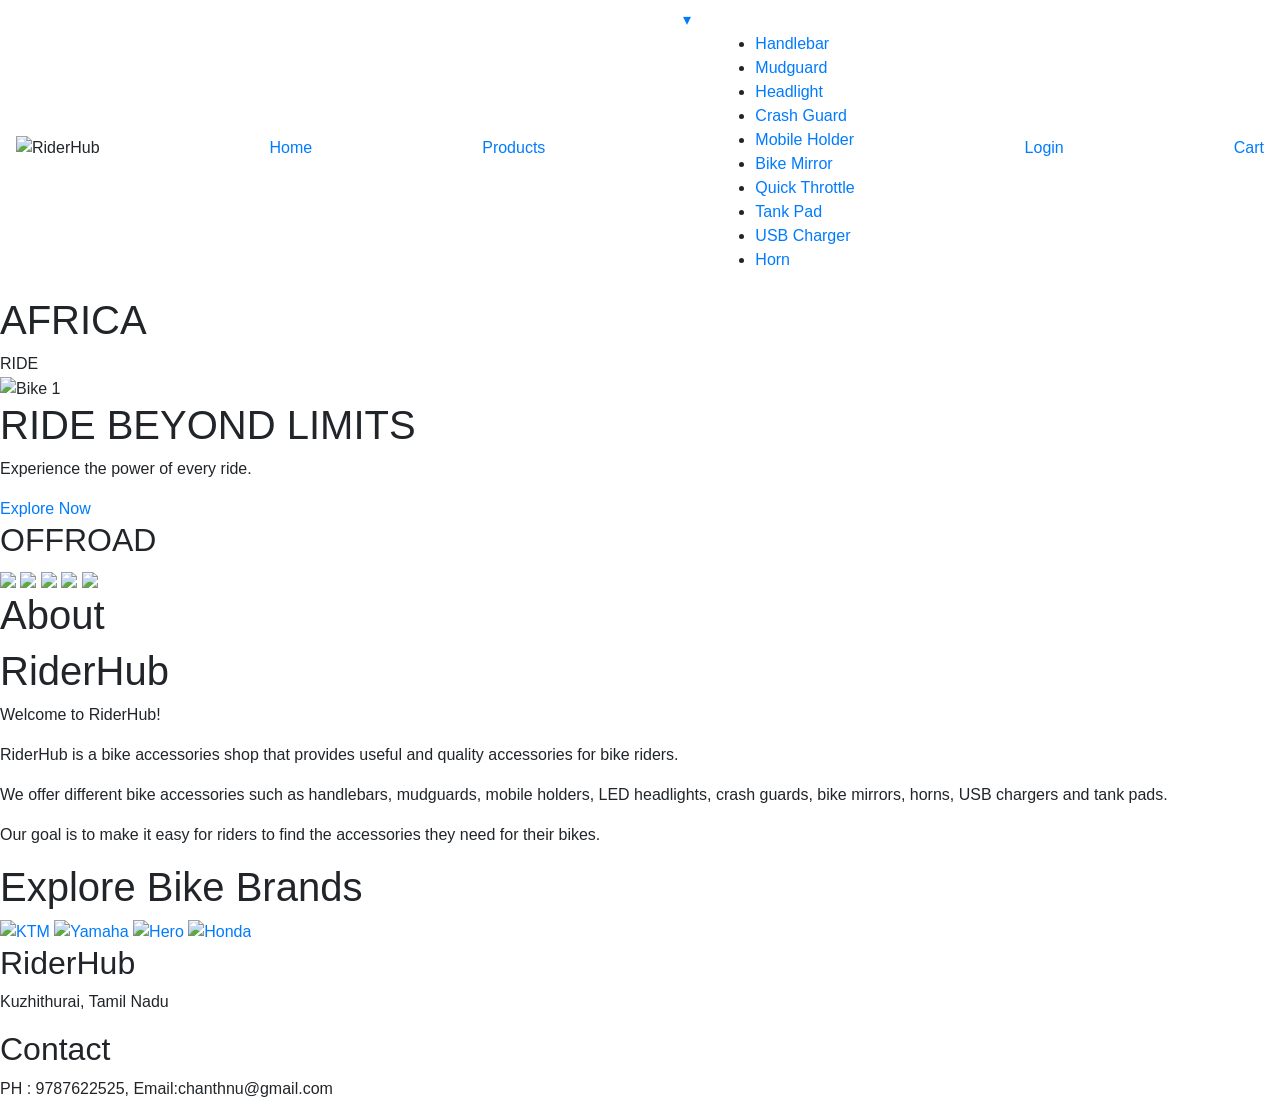
==== index.html @ 364cdafe "index adedd" ====
<!DOCTYPE html>
<html>
<head>
    <title>RiderHub Bike Accessories</title>
    <link rel="stylesheet" href="css/style.css">
   <link href="https://fonts.googleapis.com/css2?family=Coiny&display=swap" rel="stylesheet">
  <link href="https://fonts.googleapis.com/css2?family=Yellowtail&display=swap" rel="stylesheet">
  <link rel="stylesheet"
href="https://cdn.jsdelivr.net/npm/bootstrap@4.6.2/dist/css/bootstrap.min.css">

<link rel="preconnect" href="https://fonts.googleapis.com">
<link rel="preconnect" href="https://fonts.gstatic.com" crossorigin>
<link href="https://fonts.googleapis.com/css2?family=Oi&family=Rubik+Wet+Paint&display=swap" rel="stylesheet">

<link rel="preconnect" href="https://fonts.googleapis.com">
<link rel="preconnect" href="https://fonts.gstatic.com" crossorigin>
<link href="https://fonts.googleapis.com/css2?family=Bungee+Inline&family=Modak&family=Oi&family=Rubik+Wet+Paint&family=Ultra&display=swap" rel="stylesheet">
</head>
<body>

<navbar class="navbar">
     <img src="images/logo.png" class="riderhub-logo" alt="RiderHub">
     
    <a href="index.html" >Home</a>
    <a href="products.html">Products </a>
      <div class="dropdown">
    <a style="margin-left: -2em;"   class="dropbtn">▾</a>

    <ul class="dropdown-content">
        <li><a href="products.html?product=Handlebar">Handlebar</a></li>
        <li><a href="products.html?product=Mudguard">Mudguard</a></li>
        <li><a href="products.html?product=LED Headlight">Headlight</a></li>
        <li><a href="products.html?product=Crash Guard">Crash Guard</a></li>
        <li><a href="products.html?product=Mobile Holder">Mobile Holder</a></li>
        <li><a href="products.html?product=Bike Mirror">Bike Mirror</a></li>
        <li><a href="products.html?product=Quick Throttle">Quick Throttle</a></li>
        <li><a href="products.html?product=Tank Pad">Tank Pad</a></li>
        <li><a href="products.html?product=USB Charger">USB Charger</a></li>
        <li><a href="products.html?product=Horn">Horn</a></li>
    </ul>
</div>

    <a href="login.html">Login</a>
    <a href="cart.html">Cart</a>
</navbar>


<div id="carouselExampleSlidesOnly"
     class="carousel slide"
     data-ride="carousel"
     data-interval="2500">

    <div class="carousel-inner">

        <!-- Slide 1 -->
        <div class="carousel-item active">
            <div class="bike-slide">
                <div class="bike-image">
                    <div class="bike-bg-text">
                    <h1>AFRICA</h1>
                    </div>
                    <div class="hero-bike-bg">
            RIDE
        </div>
                    <img src="images/mainimage1.png" alt="Bike 1">
                </div>

                <div class="bike-content">
                    <h1>RIDE BEYOND LIMITS</h1>
                    <p>Experience the power of every ride.</p>
                    <a href="products.html" class="bike-btn">
                        Explore Now
                    </a>
                    <h2>OFF<span>ROAD</span></h2>
                </div>
            </div>
        </div>

        <!-- Slide 2 -->
        <div class="carousel-item">
            <div class="bike-slide">
                <div class="bike-image">
                    <div class="bike-bg-text">
                    <h1>B M W</h1>
                    </div>
                    <div class="hero-bike-bg">
            RIDE
        </div>
                    <img src="images/mainimage2.png" alt="Bike 2">
                </div>

                <div class="bike-content">
                    <h1>UNLEASH THE POWER</h1>
                    <p>Upgrade your ride with premium accessories.</p>
                    <a href="products.html" class="bike-btn">
                        Shop Now
                    </a>
                    <h2>SPOR<span>TY</span></h2>
                </div>
            </div>
        </div>

        <!-- Slide 3 -->
        <div class="carousel-item">
            <div class="bike-slide">
                <div class="bike-image">
                    <div class="bike-bg-text">
                    <h1>GT 650</h1>
                </div>
                <div class="hero-bike-bg">
            RIDE
        </div>
                    <img src="images/mainimage3.png" alt="Bike 3">
                </div>

                <div class="bike-content">
                    <h1>BUILT FOR SPEED</h1>
                    <p>Discover accessories made for real riders.</p>
                    <a href="products.html" class="bike-btn">
                        Discover More
                    </a>
                    <h2>RO<span>YAL</span></h2>
                </div>
            </div>
        </div>

    </div>
</div>

<div class="imageimage">

    <a class="product-image" href="products.html?product=Handlebar">
        <img src="images/handlebar.jpeg">
    </a>

    <a class="product-image" href="products.html?product=Mudguard">
        <img src="images/mudquard.jpeg">
    </a>

    <a class="product-image" href="products.html?product=Quick Throttle">
        <img src="images/quickthrottle.jpeg">
    </a>

    <a class="product-image" href="products.html?product=Mobile Holder">
        <img src="images/mobileholder.jpeg">
    </a>

    <img src="images/wheel.png" class="rolling-wheel">

    <div class="wheel-smoke"></div>

</div>


<div class="about">

    <div class="about-title">
        <h1>About</h1>
        <h1>RiderHub</h1>
    </div>

    <div class="about-text">
        <p>Welcome to RiderHub!</p>

        <p>
            RiderHub is a bike accessories shop that provides
            useful and quality accessories for bike riders.
        </p>

        <p>
            We offer different bike accessories such as
            handlebars, mudguards, mobile holders, LED headlights,
            crash guards, bike mirrors, horns, USB chargers and tank pads.
        </p>

        <p>
            Our goal is to make it easy for riders to find
            the accessories they need for their bikes.
        </p>
    </div>

</div>

<div class="bike-brands">
    <h1>Explore Bike Brands</h1>

    <div class="brand-logos">

        <a href="products.html" target="_blank">
            <img src="images/ktm.jpeg" alt="KTM">
        </a>

        <a href="products.html" target="_blank">
            <img src="images/yamaha.jpeg" alt="Yamaha">
        </a>

        <a href="products.html" target="_blank">
            <img src="images/hero.jpeg" alt="Hero">
        </a>

        <a href="products.html" target="_blank">
            <img src="images/honda.jpeg" alt="Honda">
        </a>

    </div>
</div>

<footer class="footer">
    <div>
        <h2>RiderHub</h2>
        <p>Kuzhithurai, Tamil Nadu</p>
    </div>

    <div>
        <h2>Contact</h2>
        <p>PH : 9787622525, Email:chanthnu@gmail.com</p>
    </div>
</footer>
<script>
    const brandSection = document.querySelector(".brand-logos");

const brandObserver = new IntersectionObserver((entries) => {
    entries.forEach((entry) => {
        if (entry.isIntersecting) {
            brandSection.classList.add("show");
            brandObserver.unobserve(brandSection);
        }
    });
}, {
    threshold: 0.3
});

brandObserver.observe(brandSection);


const imageSection = document.querySelector(".imageimage");

const observer = new IntersectionObserver((entries) => {

    entries.forEach(entry => {

        if (entry.isIntersecting) {

            imageSection.classList.add("animate");

            observer.unobserve(imageSection);

        }

    });

}, {
    threshold: 0.35
});

observer.observe(imageSection);
</script>
<script src="js/script.js"></script>
<script src="https://code.jquery.com/jquery-3.5.1.slim.min.js"></script>

<script src="https://cdn.jsdelivr.net/npm/bootstrap@4.6.2/dist/js/bootstrap.bundle.min.js"></script>
</body>
</html>
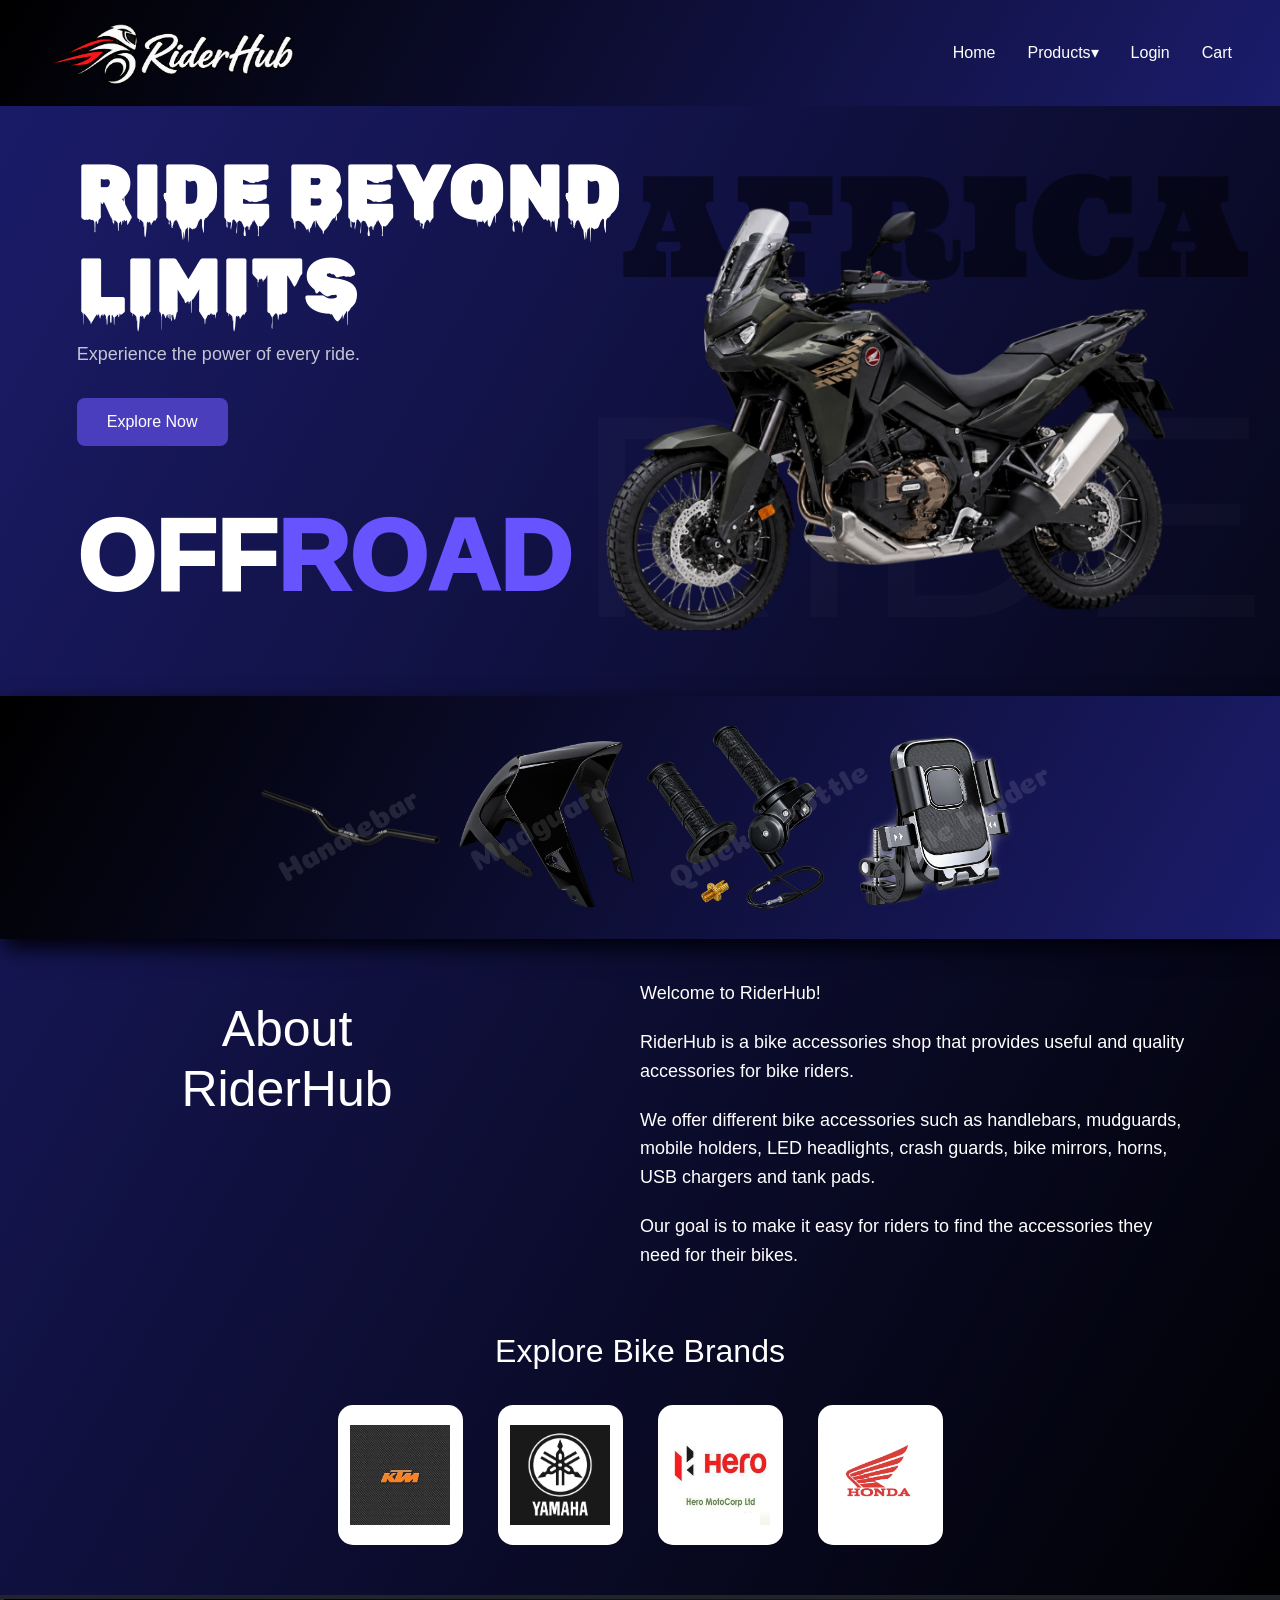
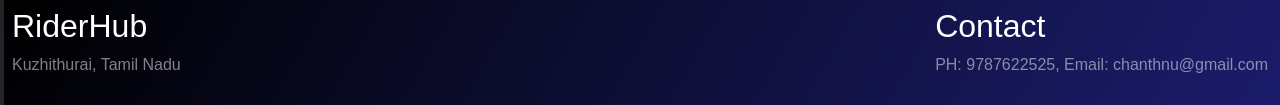
==== commit 7c7f985a: "file added" ====
--- a/index.html
+++ b/index.html
@@ -2,7 +2,7 @@
 <html>
 <head>
     <title>RiderHub Bike Accessories</title>
-    <link rel="stylesheet" href="css/style.css">
+    <link rel="stylesheet" href="./css/style.css">
    <link href="https://fonts.googleapis.com/css2?family=Coiny&display=swap" rel="stylesheet">
   <link href="https://fonts.googleapis.com/css2?family=Yellowtail&display=swap" rel="stylesheet">
   <link rel="stylesheet"
@@ -50,8 +50,13 @@
      data-ride="carousel"
      data-interval="2500">
 
+     <div class="cara-img-bg">
+    <img src="images/bmwimg.png">
+    <img src="images/hondaimg.png">
+    <img src="images/gt650img.png">
+    </div>
+
     <div class="carousel-inner">
-
         <!-- Slide 1 -->
         <div class="carousel-item active">
             <div class="bike-slide">
@@ -129,19 +134,19 @@
 
 <div class="imageimage">
 
-    <a class="product-image" href="products.html?product=Handlebar">
+    <a class="product-image" href="products.html?product=Handlebar"><span class="product-name">Handlebar</span>
         <img src="images/handlebar.jpeg">
     </a>
 
-    <a class="product-image" href="products.html?product=Mudguard">
+    <a class="product-image" href="products.html?product=Mudguard"><span class="product-name">Mudguard</span>
         <img src="images/mudquard.jpeg">
     </a>
 
-    <a class="product-image" href="products.html?product=Quick Throttle">
+    <a class="product-image" href="products.html?product=Quick Throttle"><span class="product-name">Quick Throttle</span>
         <img src="images/quickthrottle.jpeg">
     </a>
 
-    <a class="product-image" href="products.html?product=Mobile Holder">
+    <a class="product-image" href="products.html?product=Mobile Holder"><span class="product-name">Mobile Holder</span>
         <img src="images/mobileholder.jpeg">
     </a>
 
@@ -205,17 +210,20 @@
     </div>
 </div>
 
-<footer class="footer">
-    <div>
+
+
+<footer id="testFooter" class="footer">
+    <div class="footer-section">
         <h2>RiderHub</h2>
         <p>Kuzhithurai, Tamil Nadu</p>
     </div>
 
-    <div>
+    <div class="footer-section">
         <h2>Contact</h2>
-        <p>PH : 9787622525, Email:chanthnu@gmail.com</p>
+        <p>PH: 9787622525, Email: chanthnu@gmail.com</p>
     </div>
 </footer>
+
 <script>
     const brandSection = document.querySelector(".brand-logos");
 
--- a/css/style.css
+++ b/css/style.css
@@ -0,0 +1,2370 @@
+/* =====================================================
+   1. BODY - ALL PAGES
+===================================================== */
+
+body {
+    margin: 0;
+    min-height: 100vh;
+
+    font-family:
+        'Franklin Gothic Medium',
+        'Arial Narrow',
+        Arial,
+        sans-serif;
+
+    font-size: 16px;
+
+    background:
+        linear-gradient(
+            120deg,
+            #1b1c6b,
+            rgb(0, 0, 0)
+        );
+}
+
+h1,
+h2,
+navbar h2 {
+    font-family:
+        'Franklin Gothic Medium',
+        'Arial Narrow',
+        Arial,
+        sans-serif;
+}
+
+h3 {
+    font-family: "Segoe UI", sans-serif;
+    font-weight: 400;
+}
+
+
+/* =====================================================
+   DARK BACKGROUND ANIMATION
+===================================================== */
+
+@keyframes darkAnimation {
+
+    0% {
+        background-position: 0% 50%;
+    }
+
+    50% {
+        background-position: 100% 50%;
+    }
+
+    100% {
+        background-position: 0% 50%;
+    }
+}
+
+
+/* =====================================================
+   2. NAVBAR
+===================================================== */
+
+.navbar {
+    width: 100%;
+     background:
+        linear-gradient(
+            120deg,
+            rgb(0, 0, 0),
+            #1b1c6b
+        );
+    display: flex;
+
+    align-items: center;
+
+    justify-content: space-between;
+
+    padding: 15px 30px;
+
+    box-sizing: border-box;
+
+    position: relative;
+
+    z-index: 5000;
+
+}
+
+
+/* Navbar links */
+
+.navbar a,
+.navbar a:link,
+.navbar a:visited,
+.navbar a:hover,
+.navbar a:active {
+
+    color: white;
+    margin-right: 2em;
+    text-decoration: none !important;
+}
+
+
+/* =====================================================
+   RIDERHUB LOGO
+===================================================== */
+
+.riderhub-logo {
+margin: -30px auto -30px 10px;
+    width: 300px;
+    height: auto;
+}
+
+
+/* =====================================================
+   MENU BUTTON
+===================================================== */
+
+.menu-btn {
+
+    margin-right: -1em;
+
+    background: none;
+
+    border: none;
+
+    color: white;
+
+    font-size: 30px;
+
+    cursor: pointer;
+
+    padding: 10px;
+
+    z-index: 5000;
+
+    transition:
+        transform 0.3s ease,
+        color 0.3s ease;
+}
+
+.menu-btn:hover {
+
+    transform: scale(1.15);
+
+    color: #168bff;
+}
+
+
+/* =====================================================
+   3. PAGE CONTAINER
+===================================================== */
+
+.page-container {
+
+    width: 100%;
+
+    min-height: 100vh;
+
+    display: flex;
+
+    flex-direction: row;
+
+    align-items: stretch;
+
+    overflow-x: hidden;
+}
+
+
+/* =====================================================
+   MAIN WEBSITE CONTENT
+===================================================== */
+
+.main-content {
+
+    width: 100%;
+
+    min-width: 0;
+
+    flex-shrink: 0;
+
+    order:2;
+    transition:
+        width 0.6s ease;
+}
+
+
+/* =====================================================
+   MAIN CONTENT WHEN MENU OPENS
+===================================================== */
+
+.page-container.menu-open .main-content {
+    width: 80%;
+}
+
+
+/* =====================================================
+   4. SIDE MENU
+===================================================== */
+
+.menu-content {
+    
+
+    width: 0;
+
+    min-width: 0;
+
+    height: 100vh;
+
+    box-sizing: border-box;
+
+    display: flex;
+
+    flex-direction: column;
+
+    gap: 25px;
+
+    padding: 0;
+
+    opacity: 0;
+
+    overflow: hidden;
+
+    flex-shrink: 0;
+
+    transition:
+        width 0.6s ease,
+        min-width 0.6s ease,
+        padding 0.6s ease,
+        opacity 0.4s ease;
+
+        order:1;
+}
+
+
+/* =====================================================
+   MENU OPEN
+===================================================== */
+
+.page-container.menu-open .menu-content { 
+
+    width: 20%;
+
+    min-width: 20%;
+
+    height: 100vh;
+
+    padding: 100px 50px 50px;
+
+    opacity: 1;
+}
+
+/* =====================================================
+   5. MENU SEARCH / FILTER
+===================================================== */
+
+.price-filter {
+
+    margin-top: -5em;
+
+
+    width: 100%;
+
+    display: flex;
+
+    flex-direction: column;
+
+    gap: 8px;
+
+    color: white;
+
+    flex-shrink: 0;
+}
+
+
+.price-filter label {
+
+    color: white;
+
+    font-size: 20px;
+}
+
+
+.price-filter select {
+
+    width: 100%;
+
+    padding: 12px;
+
+    box-sizing: border-box;
+
+    font-size: 16px;
+
+    background: white;
+
+    color: black;
+
+    border: none;
+
+    border-radius: 6px;
+
+    outline: none;
+
+    cursor: pointer;
+}
+
+
+/* =====================================================
+   6. MENU LINKS
+===================================================== */
+
+.menu-content a {
+
+    display: block;
+
+    color: white;
+
+    text-decoration: none;
+
+    font-size: 22px;
+
+    padding: 15px;
+
+    border-radius: 8px;
+
+    white-space: nowrap;
+
+    opacity: 0;
+
+    transform: translateX(40px);
+
+    transition:
+        opacity 0.4s ease,
+        transform 0.4s ease,
+        padding-left 0.3s ease;
+}
+
+
+/* =====================================================
+   SHOW MENU LINKS
+===================================================== */
+
+.page-container.menu-open .menu-content a {
+
+    opacity: 1;
+
+    transform: translateX(0);
+}
+
+
+/* =====================================================
+   MENU LINK DELAYS
+===================================================== */
+
+.page-container.menu-open
+.menu-content a:nth-of-type(1) {
+
+    transition-delay: 0.15s;
+}
+
+
+.page-container.menu-open
+.menu-content a:nth-of-type(2) {
+
+    transition-delay: 0.25s;
+}
+
+
+.page-container.menu-open
+.menu-content a:nth-of-type(3) {
+
+    transition-delay: 0.35s;
+}
+
+
+.page-container.menu-open
+.menu-content a:nth-of-type(4) {
+
+    transition-delay: 0.45s;
+}
+
+
+/* =====================================================
+   MENU LINK HOVER
+===================================================== */
+
+.menu-content a:hover {
+
+    background: #333;
+
+    padding-left: 25px;
+}
+
+
+/* =====================================================
+   7. DROPDOWN
+===================================================== */
+
+.dropdown {
+
+    position: relative;
+}
+
+
+/* Dropdown links */
+
+.dropdown-content li a,
+.dropdown-content li a:link,
+.dropdown-content li a:visited,
+.dropdown-content li a:hover,
+.dropdown-content li a:active {
+
+    color: white;
+
+    text-decoration: none !important;
+}
+
+
+/* Dropdown box */
+
+.dropdown-content {
+
+    position: absolute;
+
+    top: calc(100% + 12px);
+
+    left: 50%;
+
+    transform:
+        translateX(-50%)
+        translateY(-15px)
+        scale(0.95);
+
+    width: 150px;
+
+    max-height: 500px;
+
+    overflow-y: auto;
+
+    background: rgb(1, 1, 61);
+
+    backdrop-filter: blur(10px);
+
+    border:
+        1px solid
+        rgba(255, 254, 254, 0.12);
+
+    border-radius: 12px;
+
+    box-shadow:
+        0 15px 35px
+        rgba(0, 0, 0, 0.5);
+
+    opacity: 0;
+
+    visibility: hidden;
+
+    transition:
+        opacity 0.3s ease,
+        transform 0.3s ease,
+        visibility 0.3s ease;
+
+    z-index: 1000;
+
+    list-style: none;
+
+    margin: 0;
+
+    padding: 8px 0;
+}
+
+
+.dropdown-content li {
+
+    list-style: none;
+
+    margin: 0;
+
+    padding: 0;
+}
+
+
+/* Dropdown product links */
+
+.dropdown-content li a {
+
+    display: block;
+
+    padding: 12px 16px;
+
+    color: white;
+
+    text-decoration: none;
+
+    font-size: 14px;
+
+    opacity: 0;
+
+    transform: translateX(-10px);
+
+    transition:
+        background 0.25s ease,
+        color 0.25s ease,
+        padding-left 0.25s ease,
+        transform 0.25s ease,
+        opacity 0.25s ease;
+}
+
+
+/* Dropdown hover */
+
+.dropdown-content li a:hover {
+
+    background:
+        rgba(255, 255, 255, 0.1);
+
+    color: #fdffff;
+
+    padding-left: 22px;
+}
+
+
+/* Dropdown open */
+
+.dropdown:hover .dropdown-content {
+
+    opacity: 1;
+
+    visibility: visible;
+
+    transform:
+        translateX(-50%)
+        translateY(0)
+        scale(1);
+}
+
+
+/* Dropdown links animation */
+
+.dropdown:hover
+.dropdown-content li a {
+
+    opacity: 1;
+
+    transform: translateX(0);
+}
+
+
+/* Dropdown delays */
+
+.dropdown:hover
+.dropdown-content li:nth-child(1) a {
+    transition-delay: 0.03s;
+}
+
+.dropdown:hover
+.dropdown-content li:nth-child(2) a {
+    transition-delay: 0.06s;
+}
+
+.dropdown:hover
+.dropdown-content li:nth-child(3) a {
+    transition-delay: 0.09s;
+}
+
+.dropdown:hover
+.dropdown-content li:nth-child(4) a {
+    transition-delay: 0.12s;
+}
+
+.dropdown:hover
+.dropdown-content li:nth-child(5) a {
+    transition-delay: 0.15s;
+}
+
+.dropdown:hover
+.dropdown-content li:nth-child(6) a {
+    transition-delay: 0.18s;
+}
+
+.dropdown:hover
+.dropdown-content li:nth-child(7) a {
+    transition-delay: 0.21s;
+}
+
+.dropdown:hover
+.dropdown-content li:nth-child(8) a {
+    transition-delay: 0.24s;
+}
+
+.dropdown:hover
+.dropdown-content li:nth-child(9) a {
+    transition-delay: 0.27s;
+}
+
+.dropdown:hover
+.dropdown-content li:nth-child(10) a {
+    transition-delay: 0.30s;
+}
+
+
+/* Dropdown scrollbar */
+
+.dropdown-content::-webkit-scrollbar {
+
+    width: 5px;
+}
+
+.dropdown-content::-webkit-scrollbar-thumb {
+
+    background: #000;
+
+    border-radius: 10px;
+}
+
+.dropdown-content::-webkit-scrollbar-track {
+
+    background: transparent;
+}
+
+
+/* =====================================================
+   8. COMMON BUTTONS
+===================================================== */
+
+.button,
+button {
+
+    background: #ff5722;
+
+    color: white;
+
+    padding: 12px 20px;
+
+    border: 0;
+
+    border-radius: 5px;
+
+    cursor: pointer;
+}
+
+
+/* =====================================================
+   9. HOME PAGE - MAIN BANNER
+===================================================== */
+
+.imageimg {
+
+    position: relative;
+
+    margin-top: -1em;
+
+    margin-left: 8em;
+
+    width: 80%;
+}
+
+
+.imageimg img {
+
+    background: transparent;
+
+    width: 100%;
+
+    height: auto;
+
+    display: block;
+}
+
+
+.imagecontent {
+
+    width: 90px;
+
+    margin-top: -44%;
+
+    max-width: 40px;
+
+    margin-left: 3%;
+
+    padding-top: 100px;
+
+    color: #eee;
+}
+
+
+.imagecontent h1 {
+
+    font-size: 88px;
+
+    margin-bottom: 15px;
+
+    font-family: 'Coiny', cursive;
+}
+
+
+.imagecontent p {
+
+    font-size: 20px;
+
+    margin-bottom: 25px;
+}
+
+
+.imagecontent .button {
+
+    display: inline-block;
+
+    padding: 20px 50px;
+
+    text-decoration: none;
+
+    border-radius: 5%;
+
+    background-color: rgb(255, 153, 0);
+
+    color: white;
+
+    transition: all 0.3s ease;
+
+    cursor: pointer;
+
+    border: 0.5px solid white;
+}
+
+
+.imagecontent .button:hover,
+.imagecontent .button:active {
+
+    background-color: rgb(255, 0, 0);
+
+    transform: scale(1.35);
+
+    box-shadow:
+        0 0 20px #fafafa;
+}
+
+
+/* =====================================================
+   HOME BANNER MOBILE
+===================================================== */
+
+@media (max-width: 768px) {
+
+    .imagecontent {
+
+        width: 80%;
+
+        margin-left: 5%;
+
+        padding-top: 50px;
+    }
+
+    .imagecontent h1 {
+
+        font-size: 35px;
+    }
+
+    .imagecontent p {
+
+        font-size: 16px;
+    }
+}
+
+
+
+
+/* =====================================================
+   10. FOUR PRODUCT IMAGES
+===========================================================================*/
+.imageimage {
+    margin-top: -20px;
+    padding: 30px;
+     background:
+        linear-gradient(
+            120deg,
+            rgb(0, 0, 0),
+            #1b1c6b
+        );
+    display: flex;
+    justify-content: center;
+    align-items: center;
+    gap: 10px;
+    width: 100%;
+    position: relative;
+    overflow: hidden;
+     box-shadow:4px 9px 20px
+        rgb(0, 0, 10);
+}
+
+.product-image {
+    width: 15%;
+    opacity: 0;
+    transform: scale(0.4);
+    visibility: hidden;
+        display: inline-block;
+
+}
+
+.product-image img {
+        position: relative;
+    z-index: 1;
+    width: 100%;
+    transition: transform 0.3s ease-out;
+}
+
+.product-name {
+    position: absolute;
+        display: inline-block;
+    top: 40%;
+    left: 5%;
+    font-family: 'Coiny', cursive;
+    font-size: 30px;
+    color: rgba(253, 253, 255, 0.11);
+    z-index: 2;
+     transform: rotate(-30deg);
+     white-space: nowrap;
+     pointer-events: none;
+}
+.product-image :hover {
+
+    transform: scale(1.1);
+ 
+}
+
+/* =================================
+   BEFORE SECTION IS REACHED
+   ================================= */
+
+.rolling-wheel {
+    position: absolute;
+    left: -150px;
+    width: 200px;
+    z-index: 10;
+    
+    opacity: 0;
+}
+
+.wheel-smoke {
+    position: absolute;
+    left: -100px;
+    width: 70px;
+    height: 40px;
+    z-index: 9;
+
+    opacity: 0;
+}
+
+
+/* =================================
+   START ANIMATION
+   ================================= */
+
+.imageimage.animate .rolling-wheel {
+    animation: wheelRoll 2.5s linear forwards;
+}
+
+.imageimage.animate .wheel-smoke {
+    animation: smokeRoll 2.5s linear forwards;
+}
+
+
+/* =================================
+   PRODUCT IMAGES
+   ================================= */
+
+.imageimage.animate .product-image:nth-child(1) {
+    animation: productPop 0.7s ease-out 0.7s forwards;
+}
+
+.imageimage.animate .product-image:nth-child(2) {
+    animation: productPop 0.7s ease-out 1.1s forwards;
+}
+
+.imageimage.animate .product-image:nth-child(3) {
+    animation: productPop 0.7s ease-out 1.5s forwards;
+}
+
+.imageimage.animate .product-image:nth-child(4) {
+    animation: productPop 0.7s ease-out 1.9s forwards;
+}
+
+
+/* =================================
+   WHEEL
+   ================================= */
+
+@keyframes wheelRoll {
+
+    0% {
+        left: -150px;
+        transform: rotate(0deg);
+        opacity: 1;
+    }
+
+    80% {
+        opacity: 1;
+    }
+
+    100% {
+        left: calc(100% + 50px);
+        transform: rotate(720deg);
+        opacity: 0;
+    }
+}
+
+
+/* =================================
+   SMOKE
+   ================================= */
+
+@keyframes smokeRoll {
+
+    0% {
+        left: -120px;
+        opacity: 0;
+    }
+
+    10% {
+        opacity: 1;
+    }
+
+    75% {
+        opacity: 0.8;
+    }
+
+    90% {
+        opacity: 0.3;
+    }
+
+    100% {
+        left: calc(100% + 80px);
+        opacity: 0;
+    }
+}
+
+
+/* =================================
+   SMOKE PARTICLES
+   ================================= */
+
+.wheel-smoke::before,
+.wheel-smoke::after {
+    content: "";
+    position: absolute;
+    width: 100px;
+    height: 70px;
+
+    background: rgba(255, 255, 255, 0.45);
+
+    border-radius: 50%;
+    filter: blur(5px);
+}
+
+.wheel-smoke::before {
+    left: 0;
+    bottom: 0;
+    animation: smokeParticle 0.8s ease-out infinite;
+}
+
+.wheel-smoke::after {
+    left: 90px;
+    bottom: 0px;
+    top: 50px;
+    animation: smokeParticle 1s ease-out 0.2s infinite;
+}
+
+@keyframes smokeParticle {
+
+    0% {
+        transform: translate(0, 0) scale(0.5);
+        opacity: 0;
+    }
+
+    30% {
+        opacity: 0.7;
+    }
+
+    100% {
+        transform: translate(-25px, -35px) scale(1.4);
+        opacity: 0;
+    }
+}
+
+
+/* =================================
+   PRODUCT POP
+   ================================= */
+
+@keyframes productPop {
+
+    0% {
+        opacity: 0;
+        visibility: visible;
+        transform: scale(0.4);
+    }
+
+    60% {
+        opacity: 1;
+        transform: scale(1.15);
+    }
+
+    100% {
+        opacity: 1;
+        visibility: visible;
+        transform: scale(1);
+    }
+}
+/* =====================================================
+   11. ABOUT
+===================================================== */
+
+.about {
+
+    width: 100%;
+
+    padding: 40px 30px;
+
+    color: white;
+
+    margin-bottom: 3em;
+
+    display: grid;
+
+    grid-template-columns: 1fr 1fr;
+
+    align-items: start;
+
+    box-sizing: border-box;
+}
+
+
+.about-title {
+
+    order: 1;
+
+    text-align: center;
+
+    margin-left: -6em;
+
+    margin-top: 0;
+
+    padding-top: 20px;
+}
+
+
+.about-title h1 {
+
+    font-size: 50px;
+
+    margin: 0;
+}
+
+
+.about-text {
+
+    order: 2;
+}
+
+
+.about-text p {
+
+    width: 90%;
+
+    font-size: 18px;
+
+    line-height: 1.6;
+
+    margin:
+        0 0 20px 0;
+}
+
+
+/* =====================================================
+   12. BIKE BRANDS
+===================================================== */
+
+.bike-brands {
+
+    margin-top: -6em;
+
+    text-align: center;
+
+    padding: 50px 20px;
+
+    color: white;
+}
+
+
+.bike-brands h1 {
+
+    font-size: 32px;
+
+    margin-bottom: 35px;
+}
+
+
+/* Brand logos */
+
+.brand-logos {
+
+    display: flex;
+
+    justify-content: center;
+
+    align-items: center;
+
+    flex-wrap: wrap;
+
+    gap: 35px;
+}
+
+
+.brand-logos a {
+
+    width: 125px;
+
+    height: 140px;
+
+    background: white;
+
+    border-radius: 15px;
+
+    display: flex;
+
+    align-items: center;
+
+    justify-content: center;
+
+    text-decoration: none;
+
+    opacity: 0;
+
+    transform: scale(0.2);
+
+    transition:
+        transform 0.3s ease-out,
+        box-shadow 0.12s ease-out;
+}
+
+
+.brand-logos img {
+
+    width: 120px;
+
+    height: 100px;
+
+    object-fit: contain;
+
+    opacity: 0.9;
+
+    pointer-events: none;
+}
+
+
+/* Brand reveal */
+
+.brand-logos.show a {
+
+    opacity: 1;
+
+    transform: scale(1);
+
+    transition:
+        opacity 0s ease,
+        transform 0.5s ease,
+        box-shadow 0s ease;
+}
+
+
+.brand-logos.show a:nth-child(4) {
+
+    transition-delay: 0.2s;
+}
+
+
+.brand-logos.show a:nth-child(3) {
+
+    transition-delay: 0.45s;
+}
+
+
+.brand-logos.show a:nth-child(2) {
+
+    transition-delay: 0.66s;
+}
+
+
+.brand-logos.show a:nth-child(1) {
+
+    transition-delay: 0.90s;
+}
+
+
+/* Brand hover */
+
+.brand-logos.show a:hover {
+
+    transform: scale(1.1);
+
+    box-shadow:
+        0 0 10px #2563eb,
+        0 0 25px #2563eb,
+        0 0 40px rgba(37, 99, 235, 0.5);
+
+    z-index: 5;
+
+    transition:
+        transform 0.12s ease-out,
+        box-shadow 0.12s ease-out;
+} */
+
+
+/* =====================================================
+   13. FOOTER
+===================================================== */
+#testFooter {
+    display: flex;
+    flex-direction: row;
+    justify-content:center;
+    align-items: flex-start;
+    flex-wrap: nowrap;
+
+    width: 100%;
+    padding: 12px;
+    box-sizing: border-box;
+    background-color: #e2e1e1;
+    color: white;
+    gap: 10px;
+}
+
+#testFooter h2{
+    color: white;
+}
+
+#testFooter p{
+    color: white;
+    opacity: 50%;
+}
+
+#testFooter {
+     background:
+        linear-gradient(
+            120deg,
+            rgb(0, 0, 0),
+            #1b1c6b
+        );
+        box-shadow: inset 4px 4px ;
+    display: flex !important;
+    flex-direction: row !important;
+    justify-content: space-between !important;
+    padding: 12px !important;
+}
+/* =====================================================
+   14. PRODUCTS PAGE TITLE
+===================================================== */
+
+.title {
+
+    text-align: center;
+
+    margin: 40px;
+
+    color: white;
+}
+
+
+/* =====================================================
+   15. PRODUCTS
+===================================================== */
+
+.products {
+
+    width: 90%;
+
+    margin: 30px auto;
+
+    display: grid;
+
+    grid-template-columns:
+        repeat(5, 1fr);
+
+    gap: 20px;
+
+    transition:
+        width 0.6s ease,
+        margin 0.6s ease;
+}
+
+
+/* =====================================================
+   PRODUCTS WHEN MENU OPEN
+===================================================== */
+
+.page-container.menu-open .products {
+
+    width: 90%;
+
+    grid-template-columns:
+        repeat(2, 1fr);
+}
+
+
+/* =====================================================
+   PRODUCT CARD
+===================================================== */
+
+.product {
+
+    opacity: 0.9;
+
+    border:
+        0.5px solid
+        rgb(252, 250, 250);
+
+    box-shadow:
+        inset 2px 2px 2px
+        rgb(0, 0, 82);
+
+    background:
+        rgb(250, 249, 249);
+
+    padding: 15px;
+
+    text-align: center;
+
+    border-radius: 8px;
+
+    transition:
+        transform 0.3s ease,
+        box-shadow 0.3s ease;
+}
+
+
+/* Product hover */
+
+.product:hover {
+
+    transform: scale(1.05);
+
+    box-shadow:
+        0 0 20px #eb2525;
+}
+
+
+/* =====================================================
+   PRODUCT IMAGE
+===================================================== */
+
+.image {
+
+    height: 120px;
+
+    background-color:
+        rgb(231, 231, 231);
+
+    display: flex;
+
+    justify-content: center;
+
+    align-items: center;
+
+    font-size: 55px;
+
+    border-radius: 10%;
+}
+
+
+.image img {
+
+    width: 100%;
+
+    height: 100%;
+
+    object-fit: contain;
+}
+
+
+/* =====================================================
+   PRODUCT BUTTON
+===================================================== */
+
+.product button {
+
+    background:
+        rgb(0, 45, 75);
+
+    color: white;
+
+    border: none;
+
+    padding: 10px 15px;
+
+    border-radius: 5px;
+
+    cursor: pointer;
+
+    transition:
+        background 0.3s ease,
+        transform 0.3s ease;
+}
+
+
+.product button:hover {
+
+    background:
+        rgb(0, 73, 182);
+
+    transform:
+        scale(1.05);
+}
+
+
+/* =====================================================
+   PRODUCT TITLE
+===================================================== */
+
+.product h3 {
+
+    color:
+        rgb(0, 73, 182);
+}
+
+
+/* =====================================================
+   PRODUCT PRICE
+===================================================== */
+
+.product p {
+
+    color:
+        rgb(226, 0, 0);
+}
+
+
+/* =====================================================
+   16. PRODUCTS PAGE BOTTOM MESSAGE
+===================================================== */
+
+.home {
+
+    text-align: center;
+
+    padding: 100px 20px;
+
+    margin-bottom: 0;
+
+    color: white;
+}
+
+
+/* =====================================================
+   17. DASHBOARD
+===================================================== */
+
+.dashboard {
+
+    width: 80%;
+
+    margin: 40px auto;
+
+    background: white;
+
+    padding: 30px;
+
+    border-radius: 8px;
+}
+
+
+/* =====================================================
+   18. CART
+===================================================== */
+
+.cart {
+
+    width: 80%;
+
+    background: #060b15;
+
+    margin: 40px auto;
+
+    padding: 30px;
+
+    border-radius: 8px;
+}
+
+
+.cart h1 {
+
+    margin-bottom: 25px;
+}
+
+
+/* Cart item */
+
+.cart-item {
+
+    display: flex;
+
+    align-items: center;
+
+    gap: 25px;
+
+    padding: 20px;
+
+    margin-bottom: 15px;
+
+    background: #111827;
+
+    border-radius: 10px;
+
+    flex-wrap: wrap;
+
+    color: #ffffff;
+}
+
+
+.cart-item img {
+
+    width: 100px;
+
+    height: 80px;
+
+    object-fit: contain;
+
+    flex-shrink: 0;
+}
+
+
+.cart-item h3 {
+
+    font-size: 18px;
+
+    min-width: 130px;
+
+    color: #ffffff;
+}
+
+
+.cart-item p {
+
+    font-size: 15px;
+
+    margin: 0;
+
+    color: #ffffff;
+}
+
+
+/* Quantity */
+
+.quantity-controls {
+
+    display: flex;
+
+    align-items: center;
+
+    gap: 12px;
+
+    color: #ffffff;
+}
+
+
+.quantity-controls button {
+
+    padding: 6px 12px;
+
+    border-radius: 5px;
+
+    cursor: pointer;
+}
+
+
+/* Remove */
+
+.cart-item > button {
+
+    padding: 8px 15px;
+
+    background: #dc2626;
+
+    color: white;
+
+    border: none;
+
+    border-radius: 5px;
+
+    cursor: pointer;
+}
+
+
+/* Place order */
+
+.cart > button {
+
+    display: block;
+
+    margin:
+        25px 0 0 auto;
+
+    padding:
+        12px 25px;
+
+    cursor: pointer;
+}
+
+
+/* =====================================================
+   19. DASHBOARD BOXES
+===================================================== */
+
+.boxes {
+
+    display: grid;
+
+    grid-template-columns:
+        repeat(4, 1fr);
+
+    gap: 15px;
+}
+
+
+.boxes div {
+
+    background: #eee;
+
+    padding: 20px;
+
+    text-align: center;
+}
+
+
+.boxes p {
+
+    font-size: 30px;
+
+    font-weight: bold;
+}
+
+
+/* =====================================================
+   20. TABLE
+===================================================== */
+
+table {
+
+    width: 100%;
+
+    border-collapse: collapse;
+}
+
+
+th,
+td {
+
+    border:
+        1px solid #ddd;
+
+    padding: 12px;
+
+    text-align: left;
+}
+
+
+/* =====================================================
+   21. BIKE CAROUSEL
+===================================================== */
+
+.carousel {
+
+    width: 100%;
+
+    background: transparent;
+
+    margin-top: 2em;
+
+    overflow: hidden;
+}
+
+.carousel-item .bike-image img {
+    opacity: 0;
+}
+
+.carousel-item.active .bike-image img {
+    animation: bikeFadeIn 0.8s ease forwards;
+}
+
+
+@keyframes bikeFadeIn {
+    from {
+        opacity: 0
+    }
+
+    to {
+        opacity: 1;
+    }
+}
+
+.hero-bike-bg {
+
+    position: absolute;
+
+    right: 0%;
+    top:22%;
+
+    font-family: Impact, sans-serif;
+
+    font-size: 290px;
+
+    color: rgba(255,255,255,0.025);
+
+    z-index: 1;
+}
+
+.bike-slide {
+
+    display: flex;
+
+    margin-right: -4em;
+
+    flex-direction: row-reverse;
+
+    align-items: flex-start;
+
+    justify-content: space-between;
+
+    min-height: 450px;
+
+    padding: 30px 6%;
+
+    gap: 30px;
+}
+
+
+/* Bike image */
+
+.bike-image {
+
+    margin-top: 30px;
+
+    position: relative;
+
+    width: 100%;
+
+    height: auto;
+
+    display: flex;
+
+    /* align-items: flex-start; */
+
+    justify-content: flex-end;
+}
+
+/* //logo imge// */
+.cara-img-bg {
+    position: relative;
+    width: 300px;
+    height: 200px;
+    margin-top:-15%;
+     z-index: 5;
+     opacity: 3%;
+}
+
+.cara-img-bg img {
+    position: absolute;
+    top: 88%;
+    left:70%;
+    width: 190%;
+    height: auto;
+    object-fit:contain;
+    opacity: 0;
+    animation: imageSlide 7.5s infinite;
+}
+
+.cara-img-bg img:nth-child(1) {
+    animation-delay: 0s;
+}
+
+.cara-img-bg img:nth-child(2) {
+    animation-delay: 2.5s;
+}
+
+.cara-img-bg img:nth-child(3) {
+    animation-delay: 5s;
+}
+
+@keyframes imageSlide {
+    0% {
+        opacity: 0;
+    }
+    5% {
+        opacity: 1;
+    }
+    26% {
+        opacity: 1;
+    }
+    73.73% {
+        opacity: 0;
+    }
+    100% {
+        opacity: 0;
+    }
+}
+
+/* Background text */
+
+.bike-bg-text {
+
+    position: absolute;
+
+    top: -15%;
+
+    right: 3%;
+
+    color:
+        rgba(0, 0, 0, 0.473);
+
+    z-index: 1;
+
+    animation:
+        bike-bg-text 1.2s ease;
+}
+
+
+.bike-bg-text h1 {
+     font-family: "Ultra", serif;
+  font-weight: 400;
+  font-style: normal;
+    font-size: 140px;
+     white-space: nowrap;
+}
+
+
+/* Bike image */
+
+.bike-image img {
+
+    position: relative;
+
+    width: 130%;
+
+    height: auto;
+
+    object-fit: contain;
+
+    z-index: 2;
+
+    animation:
+        bikeEnter 1s ease;
+}
+
+
+/* =====================================================
+   BIKE CONTENT
+===================================================== */
+
+.bike-content {
+
+    width:100%;
+
+    height: auto;
+
+    text-align: left;
+
+    color: white;
+
+    animation:
+        textEnter 1.6s ease;
+}
+
+
+.bike-content h1 {
+ font-family: "Rubik Wet Paint", system-ui;
+  font-weight: 400;
+  font-style: normal;
+font-size:78px;
+
+    margin-top: -30px;
+
+    font-weight: 8000;
+
+    /* white-space: nowrap; */
+
+    line-height: 1.2;
+}
+
+.bike-content h2 {
+
+    font-size:28px;
+
+    
+    color:
+        rgb(255, 255, 255);
+
+    font-size: 100px;
+    height: auto;
+
+    font-weight: 1000;
+
+    line-height: 2.2;
+
+    margin-bottom: 20px;
+
+    animation:
+        h2 1.7s ease;
+}span{
+     color: #6854ff;
+}
+
+
+.bike-content p {
+
+    font-size: 18px;
+
+    color: #c5c5d5;
+
+    margin-bottom: 30px;
+}
+
+
+/* Bike button */
+
+.bike-btn {
+    display: inline-block;
+
+    padding:
+        12px 30px;
+
+    background: #614fe6b6;
+
+    color: white;
+
+    border-radius: 8px;
+
+    text-decoration: none;
+
+    transition: 0.3s;
+}
+
+
+.bike-btn:hover {
+
+    background: #168bff;
+
+    color: white;
+
+    transform:
+        scale(1.08);
+
+    text-decoration: none;
+}
+
+
+/* =====================================================
+   BIKE TEXT ANIMATION
+===================================================== */
+
+@keyframes textEnter {
+
+    from {
+
+        opacity: 0;
+
+        transform:
+            translateX(-2000px);
+    }
+
+    to {
+
+        opacity: 1;
+
+        transform:
+            translateX(0);
+    }
+}
+
+
+@keyframes h2 {
+
+    from {
+
+        opacity: 0;
+
+        transform:
+            translateY(2000px);
+    }
+
+    to {
+
+        opacity: 1;
+
+        transform:
+            translateX(0);
+    }
+}
+
+@keyframes  bike-bg-text  {
+
+    from {
+
+        opacity: 0;
+
+        transform:
+            translatey(-1000px);
+    }
+
+    to {
+
+        opacity: 1;
+
+        transform:
+            translateX(0);
+    }
+}
+
+
+/* =====================================================
+   22. LOGIN FORM
+===================================================== */
+
+.form {
+
+    width: 380px;
+
+    margin: 80px auto;
+
+    background:
+        rgba(6, 11, 21, 0.95);
+
+    padding: 40px;
+
+    border-radius: 20px;
+
+    box-shadow:
+        0 0 30px
+        rgba(0, 0, 0, 0.5);
+
+    color: white;
+
+    box-sizing: border-box;
+}
+
+
+.form h1 {
+
+    text-align: center;
+
+    font-size: 38px;
+
+    margin-bottom: 35px;
+
+    color: white;
+}
+
+
+.form label {
+
+    display: block;
+
+    font-size: 18px;
+
+    margin-bottom: 8px;
+
+    margin-top: 20px;
+
+    color: #ffffff;
+}
+
+
+.form input {
+
+    width: 100%;
+
+    padding:
+        13px 15px;
+
+    box-sizing: border-box;
+
+    border:
+        2px solid #444;
+
+    border-radius: 10px;
+
+    background:
+        #111827;
+
+    color: white;
+
+    font-size: 16px;
+
+    outline: none;
+
+    transition: 0.3s;
+}
+
+
+.form input:focus {
+
+    border-color:
+        #ff3b00;
+
+    box-shadow:
+        0 0 12px
+        rgba(255, 59, 0, 0.5);
+}
+
+
+.form input::placeholder {
+
+    color: #888;
+}
+
+
+/* Login button */
+
+.form button {
+
+    width: 100%;
+
+    margin-top: 30px;
+
+    padding: 14px;
+
+    border: none;
+
+    border-radius: 10px;
+
+    background: #ff3b00;
+
+    color: white;
+
+    font-size: 18px;
+
+    font-weight: bold;
+
+    cursor: pointer;
+
+    transition: 0.3s;
+}
+
+
+.form button:hover {
+
+    background: #006eff;
+
+    transform:
+        scale(1.04);
+
+    box-shadow:
+        0 0 20px
+        rgba(0, 110, 255, 0.7);
+}
+
+
+#message {
+
+    text-align: center;
+
+    margin-top: 20px;
+
+    font-size: 16px;
+}
+
+
+/* =====================================================
+   23. RESPONSIVE - TABLET
+===================================================== */
+
+@media (max-width: 1000px) {
+
+    .products {
+
+        grid-template-columns:
+            repeat(3, 1fr);
+    }
+
+    .page-container.menu-open .products {
+
+        grid-template-columns:
+            repeat(1, 1fr);
+    }
+}
+
+
+/* =====================================================
+   24. RESPONSIVE - 800PX
+===================================================== */
+
+@media (max-width: 800px) {
+
+    .products {
+
+        grid-template-columns:
+            repeat(2, 1fr);
+    }
+
+    .boxes {
+
+        grid-template-columns:
+            repeat(2, 1fr);
+    }
+
+@media (max-width: 800px) {
+    .footer {
+        gap: 30px;
+        flex-wrap: nowrap;
+        justify-content: space-between;
+    }
+
+    .footer .footer-section {
+        min-width: 0;
+    }
+}
+
+}
+
+
+/* =====================================================
+   25. RESPONSIVE - MOBILE
+===================================================== */
+
+@media (max-width: 700px) {
+
+    /*
+       On mobile the menu becomes a
+       section below the main content.
+    */
+
+    .page-container {
+
+        display:block;
+    }
+
+
+    .main-content {
+
+        width: 100% !important;
+    }
+
+
+    .page-container.menu-open
+    .main-content {
+
+        width: 100% !important;
+    }
+
+
+    .menu-content {
+
+        width: 100% !important;
+
+        min-width: 100%;
+
+        height: auto;
+
+        min-height: 0;
+
+        max-height: 0;
+
+        padding: 0 !important;
+
+        opacity: 0;
+
+        transform:
+            translateY(-20px);
+
+        overflow: hidden;
+    }
+
+
+    .page-container.menu-open
+    .menu-content {
+
+        width: 100% !important;
+
+        min-width: 100%;
+
+        max-height: 1000px;
+
+        padding:
+            40px 30px !important;
+
+        opacity: 1;
+
+        transform:
+            translateY(0);
+    }
+
+
+    .products {
+
+        grid-template-columns:
+            repeat(2, 1fr);
+    }
+
+
+    .page-container.menu-open
+    .products {
+
+        grid-template-columns:
+            repeat(2, 1fr);
+    }
+
+
+    .cart {
+
+        width: 95%;
+
+        padding: 15px;
+    }
+
+
+    .cart-item {
+
+        gap: 12px;
+
+        padding: 12px;
+    }
+}
+
+
+/* =====================================================
+   26. CAROUSEL MOBILE
+===================================================== */
+
+@media (max-width: 600px) {
+
+    .bike-slide {
+
+        flex-direction: column;
+
+        align-items: center;
+
+        padding: 20px;
+
+        gap: 10px;
+    }
+
+
+    .bike-image {
+
+        width: 100%;
+
+        height: 250px;
+    }
+
+
+    .bike-image img {
+
+        height: 250px;
+    }
+
+
+    .bike-bg-text {
+
+        top: 35%;
+
+        font-size: 45px;
+    }
+
+
+    .bike-content {
+
+        width: 100%;
+
+        padding-top: 10px;
+
+        text-align: center;
+    }
+}
